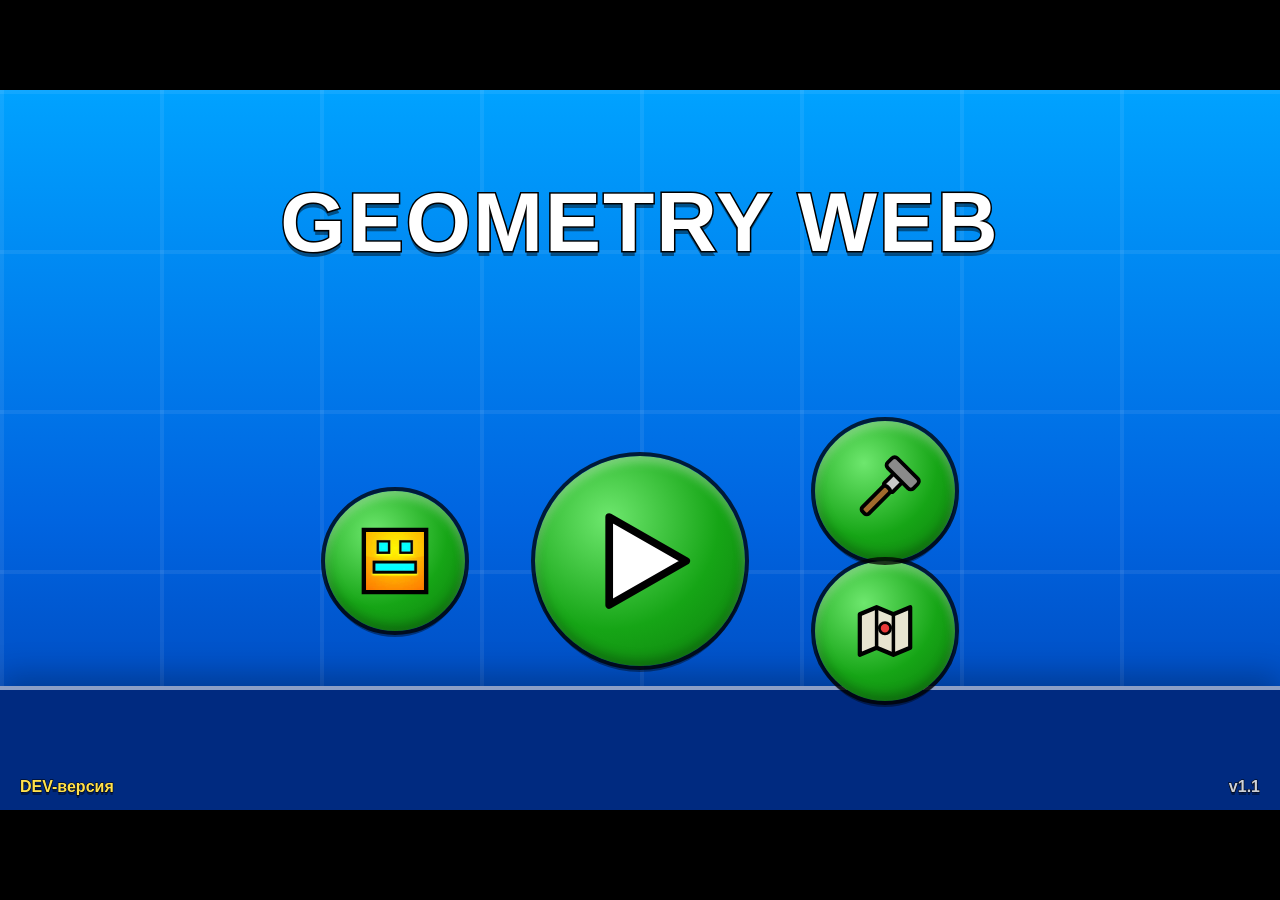
==== dev.html @ 8a106021 "Geometry Web v1.5 — GD-клон на HTML5 Canvas Игра (index.html) и редактор уровней (dev.html): куб/кор" ====
<!DOCTYPE html>
<html lang="ru">
<head>
<meta charset="UTF-8">
<meta name="viewport" content="width=device-width, initial-scale=1.0, maximum-scale=1.0, user-scalable=no, viewport-fit=cover">
<meta name="theme-color" content="#0a1e64">
<meta name="apple-mobile-web-app-capable" content="yes">
<meta name="mobile-web-app-capable" content="yes">
<meta name="apple-mobile-web-app-status-bar-style" content="black-translucent">
<title>Geometry Web — DEV</title>
<link rel="stylesheet" href="css/style.css">
</head>
<body>
<div id="app">
  <div id="stage">
    <canvas id="game-canvas" width="1280" height="720"></canvas>

    <!-- ======= LOBBY ======= -->
    <div class="screen active" id="screen-lobby">
      <div class="menu-bg"></div>
      <div id="lobby-title" class="gd-title">GEOMETRY WEB</div>
      <div id="lobby-buttons">
        <button class="round-btn mid" id="btn-garage" title="Кубики">
          <canvas id="garage-btn-icon" width="76" height="76"></canvas>
        </button>
        <button class="round-btn big" id="btn-play" title="Играть">
          <svg width="110" height="110" viewBox="0 0 100 100">
            <polygon points="22,10 92,50 22,90" fill="#fff" stroke="#000" stroke-width="7" stroke-linejoin="round"/>
          </svg>
        </button>
        <span id="lobby-right-slot">
          <button class="round-btn mid" id="btn-editor" title="Редактор">
            <svg width="76" height="76" viewBox="0 0 100 100">
              <g transform="rotate(45 50 50)">
                <rect x="42" y="12" width="16" height="34" rx="3" fill="#c9c9c9" stroke="#000" stroke-width="5"/>
                <rect x="26" y="8" width="48" height="18" rx="5" fill="#8a8a8a" stroke="#000" stroke-width="5"/>
                <rect x="44" y="44" width="12" height="46" rx="4" fill="#a06a2c" stroke="#000" stroke-width="5"/>
              </g>
            </svg>
          </button>
          <button class="round-btn mid" id="btn-map" title="Карта прохождений">
            <svg width="70" height="70" viewBox="0 0 100 100">
              <path d="M14 26 L38 16 L62 26 L86 16 L86 74 L62 84 L38 74 L14 84 Z" fill="#e8e4d0" stroke="#000" stroke-width="6" stroke-linejoin="round"/>
              <path d="M38 16 L38 74 M62 26 L62 84" stroke="#000" stroke-width="5"/>
              <circle cx="50" cy="46" r="8" fill="#e83a3a" stroke="#000" stroke-width="4"/>
            </svg>
          </button>
        </span>
      </div>
      <div id="lobby-version" class="gd-text">v1.1</div>
      <div id="lobby-devtag" class="gd-text">DEV-версия</div>

    </div>


    <!-- ======= MAP (карта прохождений) ======= -->
    <div class="screen" id="screen-map">
      <div id="map-bg"></div>
      <button class="corner-btn" id="map-back" style="top:16px;left:16px" title="Назад">
        <svg width="40" height="40" viewBox="0 0 100 100"><polygon points="78,12 22,50 78,88" fill="#fff" stroke="#000" stroke-width="8" stroke-linejoin="round"/></svg>
      </button>
      <div class="gd-title" id="map-title">КАРТА</div>
      <svg id="map-path" viewBox="0 0 1280 720" preserveAspectRatio="none">
        <path d="M 150 560 C 260 520, 330 470, 430 470 S 620 540, 700 510 S 870 430, 950 380 S 1080 290, 1130 230"
              fill="none" stroke="rgba(125,232,255,.75)" stroke-width="6" stroke-linecap="round" stroke-dasharray="2 18"/>
      </svg>
      <div id="map-nodes"></div>
    </div>

    <!-- ======= GARAGE (icon select) ======= -->
    <div class="screen" id="screen-garage">
      <div class="menu-bg"></div>
      <button class="corner-btn" id="garage-back" style="top:16px;left:16px" title="Назад">
        <svg width="40" height="40" viewBox="0 0 100 100"><polygon points="78,12 22,50 78,88" fill="#fff" stroke="#000" stroke-width="8" stroke-linejoin="round"/></svg>
      </button>
      <div id="garage-panel">
        <div class="gd-title" style="font-size:44px">ВЫБЕРИ КУБИК</div>
        <canvas id="garage-preview" width="130" height="130"></canvas>
        <div id="icon-grid"></div>
      </div>
    </div>

    <!-- ======= LEVEL SELECT ======= -->
    <div class="screen" id="screen-levels">
      <div class="menu-bg"></div>
      <button class="corner-btn" id="levels-back" style="top:16px;left:16px" title="Назад">
        <svg width="40" height="40" viewBox="0 0 100 100"><polygon points="78,12 22,50 78,88" fill="#fff" stroke="#000" stroke-width="8" stroke-linejoin="round"/></svg>
      </button>
      <button class="arrow-btn" id="lvl-prev">
        <svg width="90" height="110" viewBox="0 0 100 110"><polygon points="85,8 15,55 85,102" fill="#fff" stroke="#000" stroke-width="9" stroke-linejoin="round"/></svg>
      </button>
      <button class="arrow-btn" id="lvl-next">
        <svg width="90" height="110" viewBox="0 0 100 110"><polygon points="15,8 85,55 15,102" fill="#fff" stroke="#000" stroke-width="9" stroke-linejoin="round"/></svg>
      </button>
      <div id="level-card">
        <div id="level-diff">
          <canvas id="level-diff-face" width="64" height="64"></canvas>
          <span id="level-diff-name" class="gd-text"></span>
        </div>
        <button id="btn-info" title="Об уровне">
          <svg viewBox="0 0 100 100"><circle cx="50" cy="50" r="42" fill="none" stroke="#fff" stroke-width="9"/><rect x="43" y="42" width="14" height="34" rx="6" fill="#fff"/><circle cx="50" cy="27" r="8.5" fill="#fff"/></svg>
        </button>
        <div id="level-name" class="gd-title">Level 1</div>
        <div class="progress-row">
          <span class="label gd-text">Обычный режим</span>
          <div class="pbar" id="pbar-normal"><i></i><span>0%</span></div>
        </div>
        <div class="progress-row">
          <span class="label gd-text">Практика</span>
          <div class="pbar" id="pbar-practice"><i></i><span>0%</span></div>
        </div>
        <div id="level-coins"></div>
      </div>
      <div id="level-page-dots"></div>

      <!-- инфо об уровне -->
      <div class="overlay" id="overlay-info">
        <div class="panel">
          <h2 class="gd-title" style="font-size:36px" id="info-title">Уровень</h2>
          <div id="info-rows" class="gd-text"></div>
          <div class="icon-row">
            <button class="icon-btn" id="info-close" title="Закрыть">
              <svg viewBox="0 0 100 100"><path d="M28 28 L72 72 M72 28 L28 72" stroke="#fff" stroke-width="14" stroke-linecap="round"/></svg>
            </button>
          </div>
        </div>
      </div>
    </div>

    <!-- ======= GAME HUD ======= -->
    <div class="screen" id="screen-game">
      <div id="hud-progress"><i></i></div>
      <div id="hud-percent" class="gd-text">0%</div>
      <div id="hud-practice-tag" class="gd-text">ПРАКТИКА</div>
      <button id="hud-pause" title="Пауза"><i></i><i></i></button>
      <div id="hud-practice-btns">
        <button id="btn-checkpoint">+<br>чекпоинт</button>
        <button id="btn-delcheck">−<br>удалить</button>
      </div>

      <!-- pause -->
      <div class="overlay" id="overlay-pause">
        <div class="panel">
          <h2 class="gd-title">ПАУЗА</h2>
          <div class="icon-row">
            <button class="icon-btn" id="pause-restart" title="Начать заново">
              <svg viewBox="0 0 100 100"><path d="M76 42 A30 30 0 1 0 78 60" fill="none" stroke="#fff" stroke-width="11" stroke-linecap="round"/><polygon points="86,22 90,50 62,42" fill="#fff"/></svg>
            </button>
            <button class="icon-btn big" id="pause-resume" title="Продолжить">
              <svg viewBox="0 0 100 100"><polygon points="34,20 82,50 34,80" fill="#fff" stroke="#fff" stroke-width="6" stroke-linejoin="round"/></svg>
            </button>
            <button class="icon-btn toggle" id="pause-practice" title="Режим практики (вкл/выкл)">
              <svg viewBox="0 0 100 100"><rect x="30" y="30" width="40" height="40" fill="#3cff6e" stroke="#fff" stroke-width="8" transform="rotate(45 50 50)"/></svg>
            </button>
            <button class="icon-btn red" id="pause-exit" title="Выйти из уровня">
              <svg viewBox="0 0 100 100"><path d="M28 28 L72 72 M72 28 L28 72" stroke="#fff" stroke-width="14" stroke-linecap="round"/></svg>
            </button>
          </div>
          <div id="pause-practice-hint" class="gd-text">Ромб — практика: Z — чекпоинт, X — удалить</div>
        </div>
      </div>

      <!-- level complete -->
      <div class="overlay" id="overlay-complete">
        <div class="panel">
          <h2 class="gd-title" id="complete-title">УРОВЕНЬ ПРОЙДЕН!</h2>
          <div id="complete-stats" class="gd-text"></div>
          <div id="complete-coins"></div>
          <div class="icon-row">
            <button class="icon-btn" id="complete-replay" title="Ещё раз">
              <svg viewBox="0 0 100 100"><path d="M76 42 A30 30 0 1 0 78 60" fill="none" stroke="#fff" stroke-width="11" stroke-linecap="round"/><polygon points="86,22 90,50 62,42" fill="#fff"/></svg>
            </button>
            <button class="icon-btn red" id="complete-exit" title="Выход">
              <svg viewBox="0 0 100 100"><path d="M28 28 L72 72 M72 28 L28 72" stroke="#fff" stroke-width="14" stroke-linecap="round"/></svg>
            </button>
          </div>
        </div>
      </div>
    </div>

    <!-- ======= EDITOR ======= -->
    <div class="screen" id="screen-editor">
      <canvas id="editor-canvas" width="1280" height="720"></canvas>

      <div id="editor-topbar">
        <button class="ed-btn red" id="ed-back">← Выход</button>
        <input type="text" id="ed-name" placeholder="Название уровня" value="Мой уровень">
        <span id="ed-bgcolor-wrap" class="gd-text" style="font-size:13px">Фон:
          <input type="color" id="ed-bgcolor" value="#287dff">
        </span>
        <button class="ed-btn blue" id="ed-music">♫ Музыка</button>
        <span id="ed-music-name">нет музыки</span>
        <input type="file" id="ed-music-file" accept="audio/*" style="display:none">
        <span style="flex-basis:100%"></span>
        <button class="ed-btn green" id="ed-play">▶ Тест с начала</button>
        <button class="ed-btn" id="ed-save">Сохранить</button>
        <button class="ed-btn orange" id="ed-export">⤓ Экспорт</button>
        <button class="ed-btn" id="ed-import">Импорт</button>
        <input type="file" id="ed-import-file" accept=".json,.gwlevel" style="display:none">
        <button class="ed-btn red" id="ed-clear">Очистить</button>
      </div>

      <!-- левая стопка: отмена/повтор/копировать/вставить -->
      <div id="ed-stack">
        <button class="stack-btn" id="ed-undo" title="Отменить (Ctrl+Z)">
          <svg viewBox="0 0 100 100"><path d="M38 26 L16 48 L38 70" fill="none" stroke="#fff" stroke-width="11" stroke-linecap="round" stroke-linejoin="round"/><path d="M16 48 H62 A22 22 0 0 1 62 92 H50" fill="none" stroke="#fff" stroke-width="11" stroke-linecap="round"/></svg>
        </button>
        <button class="stack-btn" id="ed-redo" title="Вернуть (Ctrl+Y)">
          <svg viewBox="0 0 100 100"><path d="M62 26 L84 48 L62 70" fill="none" stroke="#fff" stroke-width="11" stroke-linecap="round" stroke-linejoin="round"/><path d="M84 48 H38 A22 22 0 0 0 38 92 H50" fill="none" stroke="#fff" stroke-width="11" stroke-linecap="round"/></svg>
        </button>
        <button class="stack-btn" id="ed-copy" title="Копировать (Ctrl+C)">
          <svg viewBox="0 0 100 100"><rect x="18" y="18" width="46" height="56" rx="6" fill="none" stroke="#fff" stroke-width="9"/><rect x="38" y="32" width="46" height="56" rx="6" fill="#2b3242" stroke="#fff" stroke-width="9"/></svg>
        </button>
        <button class="stack-btn" id="ed-paste" title="Вставить (Ctrl+V)">
          <svg viewBox="0 0 100 100"><rect x="24" y="20" width="52" height="66" rx="7" fill="none" stroke="#fff" stroke-width="9"/><rect x="38" y="10" width="24" height="16" rx="4" fill="#fff"/><path d="M36 50 H64 M36 64 H58" stroke="#fff" stroke-width="7" stroke-linecap="round"/></svg>
        </button>
      </div>

      <!-- тест из редактора -->
      <button id="ed-testplay" title="Тест с этого места">
        <svg viewBox="0 0 100 100"><polygon points="30,16 84,50 30,84" fill="#fff" stroke="#000" stroke-width="7" stroke-linejoin="round"/></svg>
      </button>
      <button id="ed-teststop" title="Остановить тест (Esc)">
        <svg viewBox="0 0 100 100"><rect x="24" y="24" width="52" height="52" rx="8" fill="#fff" stroke="#000" stroke-width="7"/></svg>
      </button>

      <!-- полоса быстрой навигации -->
      <div id="ed-slider-wrap">
        <input type="range" id="ed-slider" min="-3" max="300" step="1" value="-3">
      </div>

      <div id="ed-status" class="gd-text"></div>

      <!-- инспектор выбранного -->
      <div id="ed-inspector">
        <b class="gd-text" style="font-size:15px" id="insp-title">Объект</b>
        <span id="insp-pos"></span>
        <div class="insp-row" id="insp-rot-row">
          <span>Поворот:</span>
          <button class="insp-btn" id="insp-rotl" title="Повернуть влево">⟲</button>
          <button class="insp-btn" id="insp-rotr" title="Повернуть вправо">⟳</button>
          <span id="insp-rot-val">0°</span>
        </div>
        <div class="insp-row" id="insp-size-row">
          <span>Размер:</span>
          <button class="insp-btn" id="insp-sizedn">−</button>
          <span id="insp-size-val">1</span>
          <button class="insp-btn" id="insp-sizeup">+</button>
        </div>
        <label class="insp-row" id="insp-group-row">Группа: <input type="number" id="insp-group" min="0" max="99" value="0"></label>
        <label class="insp-row" id="insp-color-row">Цвет: <input type="color" id="insp-color" value="#ff00ff"></label>
        <label class="insp-row" id="insp-dur-row">Переход, сек: <input type="number" id="insp-dur" min="0" max="10" step="0.5" value="1"></label>
        <div id="insp-move-rows">
          <label class="insp-row">Двигать группу: <input type="number" id="insp-target" min="1" max="99" value="1"></label>
          <label class="insp-row">Сдвиг X (блоки): <input type="number" id="insp-dx" step="1" value="0"></label>
          <label class="insp-row">Сдвиг Y (блоки): <input type="number" id="insp-dy" step="1" value="0"></label>
          <label class="insp-row">Время, сек: <input type="number" id="insp-mdur" min="0" max="10" step="0.5" value="1"></label>
        </div>
        <button class="ed-btn red" id="insp-del">Удалить</button>
      </div>

      <div id="editor-bottombar">
        <div id="ed-mode-tabs">
          <button class="ed-tab on" data-mode="build">Строить</button>
          <button class="ed-tab" data-mode="edit">Двигать</button>
          <button class="ed-tab" data-mode="delete">Удалять</button>
        </div>
        <div id="ed-pal-wrap">
          <div id="ed-pal-tabs"></div>
          <div id="ed-palette"></div>
        </div>
        <div id="ed-hint" class="gd-text"></div>
      </div>
    </div>

    <div id="toast"></div>
    <div id="fader"></div>
  </div>
</div>

<script>window.DEV_MODE = true;</script>
<script src="js/level1-data.js"></script>
<script src="js/levels.js"></script>
<script src="js/map-levels.js"></script>
<script src="js/engine.js"></script>
<script src="js/main.js"></script>
<script src="js/editor.js"></script>
</body>
</html>
---- css/style.css ----
/* ===== Geometry Web — GD-style UI ===== */

* { margin: 0; padding: 0; box-sizing: border-box; user-select: none; -webkit-user-select: none; }

:root {
  --gd-font: 'Arial Black', 'Impact', 'Arial Bold', 'Helvetica Black', Arial, sans-serif;
}

html, body {
  width: 100%; height: 100%;
  background: #000;
  overflow: hidden;
  font-family: var(--gd-font);
  touch-action: manipulation;
  -webkit-tap-highlight-color: transparent;
  -webkit-touch-callout: none;
  /* вырез/чёлка iPhone */
  padding: env(safe-area-inset-top) env(safe-area-inset-right) env(safe-area-inset-bottom) env(safe-area-inset-left);
}

button, input, .icon-slot, .pal-item, #level-card { touch-action: manipulation; }
#game-canvas, #editor-canvas { touch-action: none; }

#app {
  position: fixed; inset: 0;
  display: flex; align-items: center; justify-content: center;
  background: #000;
}

/* 16:9 stage that scales to fit */
#stage {
  position: relative;
  width: 1280px; height: 720px;
  min-width: 1280px; min-height: 720px;
  flex: none; /* флекс-контейнер #app не должен сжимать сцену */
  transform-origin: center center;
  overflow: hidden;
}

canvas { display: block; }

#game-canvas, #editor-canvas { position: absolute; inset: 0; z-index: 1; }
#editor-canvas { cursor: crosshair; }

/* ===== screens ===== */
.screen {
  position: absolute; inset: 0;
  z-index: 5;
  display: none;
}
.screen.active { display: block; }

/* animated menu background */
.menu-bg {
  position: absolute; inset: 0;
  background: linear-gradient(180deg, #00a2ff 0%, #0064e0 60%, #003fb0 100%);
  overflow: hidden;
}
.menu-bg::before {
  content: '';
  position: absolute; inset: -160px;
  background-image:
    linear-gradient(rgba(255,255,255,.07) 4px, transparent 4px),
    linear-gradient(90deg, rgba(255,255,255,.07) 4px, transparent 4px);
  background-size: 160px 160px;
  animation: bgscroll 14s linear infinite;
}
.menu-bg::after {
  content: '';
  position: absolute; left: 0; right: 0; bottom: 0; height: 120px;
  background: #002a80;
  border-top: 4px solid rgba(255,255,255,.55);
  box-shadow: 0 -10px 30px rgba(0,0,0,.25);
}
@keyframes bgscroll {
  from { transform: translate(0,0); }
  to   { transform: translate(160px,160px); }
}

.menu-bg::before, #lobby-title { will-change: transform; }

/* доступность: меньше движения для чувствительных к анимации */
@media (prefers-reduced-motion: reduce) {
  .menu-bg::before { animation: none; }
  #lobby-title { animation: none; }
  .round-btn, .icon-btn, .corner-btn, .gd-btn, .ed-btn, .stack-btn, .pal-item, .icon-slot { transition: none; }
}

/* ===== GD text =====
   База — обводка тенями (работает во всех браузерах, включая старые Safari);
   где поддерживается paint-order — поверх добавляется настоящий stroke. */
.gd-title {
  font-family: var(--gd-font);
  font-weight: 900;
  color: #fff;
  text-shadow:
    -2px -2px 0 #000, 2px -2px 0 #000, -2px 2px 0 #000, 2px 2px 0 #000,
    -2px 0 0 #000, 2px 0 0 #000, 0 -2px 0 #000, 0 2px 0 #000,
    0 5px 0 rgba(0,0,0,.45);
  letter-spacing: 2px;
}

.gd-text {
  font-family: var(--gd-font);
  font-weight: 900;
  color: #fff;
  text-shadow:
    -1.5px -1.5px 0 #000, 1.5px -1.5px 0 #000, -1.5px 1.5px 0 #000, 1.5px 1.5px 0 #000,
    0 3px 0 rgba(0,0,0,.4);
}

@supports (paint-order: stroke fill) and (-webkit-text-stroke: 1px black) {
  .gd-title {
    -webkit-text-stroke: 3px #000;
    paint-order: stroke fill;
    text-shadow: 0 5px 0 rgba(0,0,0,.45);
  }
  .gd-text {
    -webkit-text-stroke: 1.5px #000;
    paint-order: stroke fill;
    text-shadow: 0 3px 0 rgba(0,0,0,.4);
  }
}

/* ===== lobby ===== */
#lobby-title {
  position: absolute; top: 84px; left: 0; right: 0;
  text-align: center;
  font-size: 84px;
  animation: titlebob 3.2s ease-in-out infinite;
}
@keyframes titlebob {
  0%,100% { transform: translateY(0) rotate(-1deg); }
  50%     { transform: translateY(-12px) rotate(1deg); }
}

#lobby-buttons {
  position: absolute; top: 46%; left: 0; right: 0;
  display: flex; align-items: center; justify-content: center;
  gap: 70px;
}

.round-btn {
  border: none; cursor: pointer;
  border-radius: 50%;
  background: radial-gradient(circle at 35% 30%, #6ee76e, #16a516 55%, #0c7a0c);
  box-shadow: 0 6px 0 rgba(0,0,0,.4), inset 0 -6px 12px rgba(0,0,0,.28), inset 0 6px 10px rgba(255,255,255,.35);
  outline: 4px solid rgba(0,0,0,.75);
  display: flex; align-items: center; justify-content: center;
  transition: transform .08s;
}
.round-btn:hover  { transform: scale(1.07); }
.round-btn:active { transform: scale(.95); }
.round-btn.big    { width: 210px; height: 210px; }
.round-btn.mid    { width: 140px; height: 140px; }
.round-btn svg    { display: block; }

/* corner + generic small buttons */
.corner-btn {
  position: absolute;
  border: none; cursor: pointer;
  width: 74px; height: 74px;
  border-radius: 18px;
  background: radial-gradient(circle at 35% 30%, #6ee76e, #16a516 55%, #0c7a0c);
  outline: 3px solid rgba(0,0,0,.75);
  box-shadow: 0 4px 0 rgba(0,0,0,.4), inset 0 -4px 8px rgba(0,0,0,.28), inset 0 4px 8px rgba(255,255,255,.35);
  display: flex; align-items: center; justify-content: center;
  transition: transform .08s;
  z-index: 20;
}
.corner-btn:hover { transform: scale(1.08); }
.corner-btn:active { transform: scale(.94); }

#lobby-version {
  position: absolute; bottom: 14px; right: 20px;
  font-size: 16px; color: rgba(255,255,255,.8);
  -webkit-text-stroke: 1px #000;
}
#lobby-devtag {
  position: absolute; bottom: 14px; left: 20px;
  font-size: 16px; color: #ffe14d;
  -webkit-text-stroke: 1px #000;
}

/* ===== garage (icon select) ===== */
#garage-panel {
  position: absolute; top: 50%; left: 50%;
  transform: translate(-50%,-50%);
  width: 900px;
  padding: 34px 40px 44px;
  background: linear-gradient(180deg, #7a4a1e, #5b3413);
  border: 4px solid #000;
  border-radius: 16px;
  box-shadow: 0 12px 40px rgba(0,0,0,.5), inset 0 0 0 3px rgba(255,255,255,.18);
  text-align: center;
}
#garage-preview {
  width: 130px; height: 130px;
  margin: 18px auto 26px;
  image-rendering: pixelated;
}
#icon-grid {
  display: flex; flex-wrap: wrap; gap: 14px; justify-content: center;
}
.icon-slot {
  width: 84px; height: 84px;
  border-radius: 10px;
  border: 3px solid #000;
  background: rgba(0,0,0,.35);
  box-shadow: inset 0 0 0 2px rgba(255,255,255,.12);
  display: flex; align-items: center; justify-content: center;
  cursor: pointer;
  transition: transform .08s;
}
.icon-slot:hover { transform: scale(1.07); }
.icon-slot.selected {
  background: rgba(120,255,120,.3);
  box-shadow: 0 0 14px #7dff00, inset 0 0 0 2px #b4ff6e;
}
.icon-slot.locked { cursor: default; opacity: .8; }
.icon-slot.locked:hover { transform: none; }
.icon-slot canvas, .icon-slot img { width: 62px; height: 62px; image-rendering: pixelated; }
.icon-slot.locked-icon { position: relative; }
.icon-slot.locked-icon canvas { opacity: .3; filter: grayscale(1); }
.icon-lock {
  position: absolute; inset: 0;
  display: flex; align-items: center; justify-content: center;
  pointer-events: none;
}

/* ===== level select ===== */
#level-card {
  position: absolute; top: 50%; left: 50%;
  transform: translate(-50%,-54%);
  width: 760px;
  padding: 30px 40px 34px;
  background: linear-gradient(180deg, rgba(0,20,70,.88), rgba(0,10,45,.88));
  border: 4px solid #000;
  border-radius: 18px;
  box-shadow: 0 12px 40px rgba(0,0,0,.5), inset 0 0 0 3px rgba(255,255,255,.2);
  text-align: center;
  cursor: pointer;
  transition: transform .1s;
}
#level-card:hover { transform: translate(-50%,-54%) scale(1.02); }
#level-name { font-size: 52px; margin-bottom: 6px; }

#level-diff {
  position: absolute; left: 18px; top: 50%;
  transform: translateY(-50%);
  display: flex; flex-direction: column; align-items: center; gap: 2px;
  width: 84px;
}
#level-diff canvas { width: 62px; height: 62px; filter: drop-shadow(0 3px 0 rgba(0,0,0,.35)); }
#level-diff span { font-size: 12px; text-align: center; line-height: 1.2; }
#level-song { font-size: 18px; color: #9fd0ff; -webkit-text-stroke: 1px #000; margin-bottom: 20px; }

.progress-row { margin: 10px auto; width: 560px; text-align: left; }
.progress-row .label { font-size: 16px; margin-bottom: 4px; display: block; }
.pbar {
  height: 26px; border-radius: 13px;
  background: rgba(0,0,0,.55);
  border: 2px solid #000;
  box-shadow: inset 0 2px 6px rgba(0,0,0,.6);
  overflow: hidden; position: relative;
}
.pbar > i {
  display: block; height: 100%; width: 0%;
  border-radius: 11px;
  transition: width .3s;
}
#pbar-normal > i   { background: linear-gradient(180deg, #7dff5e, #2ec50f); }
#pbar-practice > i { background: linear-gradient(180deg, #6ec8ff, #1583e0); }
.pbar span {
  position: absolute; inset: 0;
  text-align: center; line-height: 24px; font-size: 15px;
  color: #fff; -webkit-text-stroke: 1px #000;
}

#level-coins { margin-top: 16px; display: flex; gap: 14px; justify-content: center; }
.lvl-coin {
  width: 34px; height: 34px; border-radius: 50%;
  border: 3px solid #000;
  background: radial-gradient(circle at 35% 30%, #5a5a5a, #2b2b2b);
  box-shadow: inset 0 2px 4px rgba(255,255,255,.25);
}
.lvl-coin.got { background: radial-gradient(circle at 35% 30%, #ffe97a, #e8a800); box-shadow: 0 0 10px #ffd94d, inset 0 2px 4px rgba(255,255,255,.5); }

.arrow-btn {
  position: absolute; top: 50%;
  transform: translateY(-50%);
  width: 90px; height: 110px;
  border: none; background: transparent; cursor: pointer;
  filter: drop-shadow(0 4px 0 rgba(0,0,0,.4));
  transition: transform .08s;
  z-index: 20;
}
.arrow-btn:hover { transform: translateY(-50%) scale(1.12); }
.arrow-btn:disabled { opacity: .25; cursor: default; }
#lvl-prev { left: 40px; }
#lvl-next { right: 40px; }

#level-page-dots { position: absolute; bottom: 90px; left: 0; right: 0; text-align: center; }
#level-page-dots b {
  display: inline-block; width: 14px; height: 14px; margin: 0 5px;
  border-radius: 50%; background: rgba(255,255,255,.35); border: 2px solid #000;
}
#level-page-dots b.on { background: #fff; }

/* ===== MAP (карта прохождений) ===== */
#map-bg {
  position: absolute; inset: 0;
  background:
    radial-gradient(ellipse 600px 400px at 75% 20%, rgba(122,31,208,.35), transparent),
    radial-gradient(ellipse 700px 500px at 20% 80%, rgba(18,176,201,.28), transparent),
    linear-gradient(180deg, #0b1035, #1a0f40 55%, #241155);
}
#map-bg::before {
  content: '';
  position: absolute; inset: 0;
  background-image:
    radial-gradient(1.5px 1.5px at 40px 60px, #fff, transparent),
    radial-gradient(1px 1px at 150px 140px, rgba(255,255,255,.8), transparent),
    radial-gradient(2px 2px at 260px 50px, rgba(255,255,255,.9), transparent),
    radial-gradient(1px 1px at 330px 200px, rgba(255,255,255,.6), transparent),
    radial-gradient(1.5px 1.5px at 90px 260px, rgba(255,255,255,.7), transparent),
    radial-gradient(1px 1px at 220px 310px, rgba(255,255,255,.8), transparent);
  background-size: 380px 340px;
  opacity: .8;
}
#map-title {
  position: absolute; top: 26px; left: 0; right: 0;
  text-align: center;
  font-size: 54px;
  z-index: 2;
}
#map-path {
  position: absolute; inset: 0;
  width: 100%; height: 100%;
  z-index: 1;
  filter: drop-shadow(0 0 8px rgba(125,232,255,.6));
}
#map-nodes { position: absolute; inset: 0; z-index: 2; }
.map-node {
  position: absolute;
  width: 96px; height: 96px;
  transform: translate(-50%, -50%);
  border-radius: 50%;
  display: flex; align-items: center; justify-content: center;
  cursor: pointer;
  transition: transform .1s;
}
.map-node:hover { transform: translate(-50%, -50%) scale(1.1); }
.map-node b { font-size: 40px; }
.map-node.open {
  background: radial-gradient(circle at 35% 30%, #6ee76e, #16a516 55%, #0c7a0c);
  outline: 4px solid rgba(0,0,0,.75);
  box-shadow: 0 0 26px rgba(110,231,110,.8), 0 6px 0 rgba(0,0,0,.4), inset 0 5px 8px rgba(255,255,255,.35);
  animation: mapnodepulse 2.2s ease-in-out infinite;
}
@keyframes mapnodepulse {
  0%, 100% { box-shadow: 0 0 18px rgba(110,231,110,.55), 0 6px 0 rgba(0,0,0,.4), inset 0 5px 8px rgba(255,255,255,.35); }
  50%      { box-shadow: 0 0 34px rgba(110,231,110,.95), 0 6px 0 rgba(0,0,0,.4), inset 0 5px 8px rgba(255,255,255,.35); }
}
.map-node.done {
  background: radial-gradient(circle at 35% 30%, #ffe97a, #e8a800 55%, #a87200);
  outline: 4px solid rgba(0,0,0,.75);
  box-shadow: 0 0 22px rgba(255,217,77,.8), 0 6px 0 rgba(0,0,0,.4), inset 0 5px 8px rgba(255,255,255,.4);
}
.map-node.locked {
  width: 74px; height: 74px;
  background: radial-gradient(circle at 35% 30%, #4a5064, #2b3040 60%, #1a1e2c);
  outline: 3px solid rgba(0,0,0,.75);
  box-shadow: 0 4px 0 rgba(0,0,0,.4), inset 0 3px 6px rgba(255,255,255,.12);
  opacity: .85;
}
.map-star {
  position: absolute; top: -14px; right: -8px;
  font-size: 30px;
  color: #ffe14d;
  text-shadow: -2px -2px 0 #000, 2px -2px 0 #000, -2px 2px 0 #000, 2px 2px 0 #000;
}
.map-node-name {
  position: absolute; top: 100px; left: 50%;
  transform: translateX(-50%);
  font-size: 19px;
  white-space: nowrap;
}
.map-node-pct {
  position: absolute; top: 126px; left: 50%;
  transform: translateX(-50%);
  font-size: 14px;
  color: #9fd0ff;
}

/* ===== game HUD ===== */
#screen-game { z-index: 4; pointer-events: none; background: transparent; }
#hud-progress {
  position: absolute; top: 12px; left: 50%; transform: translateX(-50%);
  width: 420px; height: 14px;
  background: rgba(0,0,0,.55);
  border: 2px solid rgba(255,255,255,.85);
  border-radius: 8px; overflow: hidden;
}
#hud-progress > i {
  display: block; height: 100%; width: 0%;
  background: linear-gradient(180deg, #8dff64, #35c414);
}
#hud-percent {
  position: absolute; top: 30px; left: 50%; transform: translateX(-50%);
  font-size: 18px;
}
#hud-pause {
  position: absolute; top: 12px; right: 16px;
  width: 56px; height: 56px;
  border: none; cursor: pointer; pointer-events: auto;
  background: rgba(0,0,0,.35);
  border: 2px solid rgba(255,255,255,.8);
  border-radius: 12px;
  display: flex; align-items: center; justify-content: center;
  gap: 7px;
}
#hud-pause i { display: block; width: 9px; height: 26px; background: #fff; border-radius: 2px; }
#hud-practice-tag {
  position: absolute; top: 12px; left: 16px;
  font-size: 17px; color: #6ec8ff;
  display: none;
}
#hud-practice-btns {
  position: absolute; bottom: 16px; right: 16px;
  display: none; gap: 12px; pointer-events: auto;
}
#hud-practice-btns button {
  width: 72px; height: 72px;
  border: 3px solid #000; border-radius: 14px;
  cursor: pointer;
  font-family: var(--gd-font); font-size: 15px; font-weight: 900;
  color: #fff; -webkit-text-stroke: 1px #000;
  box-shadow: 0 4px 0 rgba(0,0,0,.4);
}
#btn-checkpoint { background: linear-gradient(180deg, #7dff5e, #2ec50f); }
#btn-delcheck  { background: linear-gradient(180deg, #ff7d5e, #c53e0f); }

/* pause overlay */
.overlay {
  position: absolute; inset: 0;
  z-index: 30;
  display: none;
  align-items: center; justify-content: center;
  background: rgba(0,0,20,.55);
  pointer-events: auto;
}
.overlay.active { display: flex; }
.panel {
  min-width: 480px;
  padding: 34px 50px 40px;
  background: linear-gradient(180deg, rgba(10,30,80,.95), rgba(4,14,45,.95));
  border: 4px solid #000; border-radius: 18px;
  box-shadow: 0 14px 50px rgba(0,0,0,.6), inset 0 0 0 3px rgba(255,255,255,.2);
  text-align: center;
}
.panel h2 { font-size: 44px; margin-bottom: 24px; }
.panel .btn-row { display: flex; gap: 18px; justify-content: center; flex-wrap: wrap; }

.gd-btn {
  border: 3px solid #000; border-radius: 12px;
  padding: 14px 28px;
  cursor: pointer;
  font-family: var(--gd-font); font-size: 20px; font-weight: 900;
  color: #fff; -webkit-text-stroke: 1px #000;
  background: linear-gradient(180deg, #6ee76e, #16a516);
  box-shadow: 0 5px 0 rgba(0,0,0,.4), inset 0 3px 6px rgba(255,255,255,.35);
  transition: transform .08s;
}
.gd-btn:hover { transform: scale(1.06); }
.gd-btn:active { transform: scale(.95); }
.gd-btn.blue   { background: linear-gradient(180deg, #5ec1ff, #1478d8); }
.gd-btn.red    { background: linear-gradient(180deg, #ff7d6e, #d8341c); }
.gd-btn.orange { background: linear-gradient(180deg, #ffc95e, #e08414); }
.gd-btn.gray   { background: linear-gradient(180deg, #9aa2ad, #59616c); }

#pause-practice-hint { font-size: 14px; color: #9fd0ff; margin-top: 18px; -webkit-text-stroke: 1px #000; line-height: 1.6; }

/* ряды круглых кнопок-иконок (пауза, победа, попапы) */
.icon-row {
  display: flex; gap: 22px; justify-content: center; align-items: center;
}
.icon-btn {
  width: 86px; height: 86px;
  border: none; border-radius: 50%;
  cursor: pointer;
  background: radial-gradient(circle at 35% 30%, #6ee76e, #16a516 55%, #0c7a0c);
  outline: 4px solid rgba(0,0,0,.75);
  box-shadow: 0 5px 0 rgba(0,0,0,.4), inset 0 -5px 10px rgba(0,0,0,.28), inset 0 5px 8px rgba(255,255,255,.35);
  display: flex; align-items: center; justify-content: center;
  transition: transform .08s;
}
.icon-btn:hover { transform: scale(1.08); }
.icon-btn:active { transform: scale(.94); }
.icon-btn svg { width: 56%; height: 56%; filter: drop-shadow(0 2px 0 rgba(0,0,0,.5)); }
.icon-btn.big { width: 110px; height: 110px; }
.icon-btn.red { background: radial-gradient(circle at 35% 30%, #ff9a8a, #d8341c 55%, #a01c0c); }
.icon-btn.toggle { opacity: .55; }
.icon-btn.toggle.on {
  opacity: 1;
  box-shadow: 0 0 22px #3cff6e, 0 5px 0 rgba(0,0,0,.4), inset 0 -5px 10px rgba(0,0,0,.28), inset 0 5px 8px rgba(255,255,255,.35);
}

/* инфо об уровне */
#btn-info {
  position: absolute; top: 14px; right: 14px;
  width: 46px; height: 46px;
  border: none; border-radius: 50%;
  cursor: pointer;
  background: radial-gradient(circle at 35% 30%, #5ec1ff, #1478d8 60%, #0a55a8);
  outline: 3px solid rgba(0,0,0,.75);
  box-shadow: 0 3px 0 rgba(0,0,0,.4), inset 0 3px 6px rgba(255,255,255,.35);
  display: flex; align-items: center; justify-content: center;
  transition: transform .08s;
  z-index: 5;
}
#btn-info:hover { transform: scale(1.12); }
#btn-info svg { width: 60%; height: 60%; }
#info-rows { margin-bottom: 24px; }
.info-row {
  display: flex; justify-content: space-between; gap: 40px;
  font-size: 19px;
  padding: 7px 4px;
  border-bottom: 2px solid rgba(255,255,255,.12);
}
.info-row b { color: #ffe14d; }

/* complete stats */
#complete-stats { font-size: 20px; line-height: 1.9; margin-bottom: 22px; }
#complete-coins { display: flex; gap: 12px; justify-content: center; margin-bottom: 24px; }

/* ===== EDITOR ===== */
#screen-editor { background: #12151c; }

#editor-topbar {
  position: absolute; top: 0; left: 0; right: 0;
  background: linear-gradient(180deg, #2b3242, #1c2230);
  border-bottom: 3px solid #000;
  display: flex; align-items: center; gap: 8px;
  flex-wrap: wrap; row-gap: 6px;
  padding: 8px 12px;
  z-index: 25;
}
#editor-topbar input[type="text"] {
  font-family: var(--gd-font);
  font-size: 15px; font-weight: 900;
  padding: 8px 10px;
  width: 170px;
  border: 2px solid #000; border-radius: 8px;
  background: rgba(0,0,0,.4); color: #fff;
  outline: none;
}
.ed-btn {
  border: 2px solid #000; border-radius: 8px;
  padding: 8px 10px;
  cursor: pointer;
  font-family: var(--gd-font); font-size: 13px; font-weight: 900;
  color: #fff; -webkit-text-stroke: .6px #000;
  background: linear-gradient(180deg, #4d5a75, #333d52);
  box-shadow: 0 3px 0 rgba(0,0,0,.4);
  transition: transform .07s;
  white-space: nowrap;
}
.ed-btn:hover { transform: scale(1.05); }
.ed-btn:active { transform: scale(.94); }
.ed-btn.green  { background: linear-gradient(180deg, #4fce4f, #148a14); }
.ed-btn.blue   { background: linear-gradient(180deg, #4aa9e8, #1467b8); }
.ed-btn.orange { background: linear-gradient(180deg, #f0a83c, #c06e10); }
.ed-btn.red    { background: linear-gradient(180deg, #e86a4a, #b83314); }
.ed-btn.active-tool { outline: 3px solid #7dff00; }

#ed-bgcolor-wrap { display: flex; align-items: center; gap: 6px; color: #cfe0ff; font-size: 13px; }
#ed-bgcolor { width: 40px; height: 34px; border: 2px solid #000; border-radius: 6px; background: none; cursor: pointer; padding: 0; }

#ed-music-name { font-size: 12px; color: #9fd0ff; max-width: 90px; overflow: hidden; text-overflow: ellipsis; white-space: nowrap; }

/* bottom palette */
#editor-bottombar {
  position: absolute; left: 0; right: 0; bottom: 0; height: 148px;
  background: linear-gradient(180deg, #2b3242, #1c2230);
  border-top: 3px solid #000;
  display: flex; align-items: stretch;
  z-index: 25;
}
#ed-mode-tabs {
  display: flex; flex-direction: column; justify-content: center; gap: 6px;
  padding: 8px 10px;
  border-right: 3px solid #000;
}
.ed-tab {
  border: 2px solid #000; border-radius: 8px;
  padding: 8px 16px; cursor: pointer;
  font-family: var(--gd-font); font-size: 14px; font-weight: 900;
  color: #fff; -webkit-text-stroke: .6px #000;
  background: linear-gradient(180deg, #4d5a75, #333d52);
}
.ed-tab.on { background: linear-gradient(180deg, #4fce4f, #148a14); outline: 2px solid #aef78e; }

#ed-pal-wrap {
  flex: 1;
  display: flex; flex-direction: column;
  min-width: 0;
}
#ed-pal-tabs {
  display: flex; gap: 6px;
  padding: 6px 14px 0;
}
.pal-tab {
  border: 2px solid #000; border-radius: 7px 7px 0 0;
  border-bottom: none;
  padding: 5px 14px; cursor: pointer;
  font-family: var(--gd-font); font-size: 12px; font-weight: 900;
  color: #cfe0ff; -webkit-text-stroke: .5px #000;
  background: rgba(0,0,0,.35);
}
.pal-tab.on { background: linear-gradient(180deg, #4fce4f, #148a14); color: #fff; }
#ed-palette {
  flex: 1;
  display: flex; align-items: center; gap: 10px;
  padding: 4px 14px 8px;
  overflow-x: auto;
  min-width: 0;
}
.pal-item {
  width: 82px; height: 88px;
  border: 3px solid #000; border-radius: 10px;
  background: rgba(0,0,0,.35);
  cursor: pointer;
  display: flex; flex-direction: column; align-items: center; justify-content: center;
  gap: 4px;
  flex-shrink: 0;
  transition: transform .07s;
}
.pal-item:hover { transform: scale(1.06); }
.pal-item.on { background: rgba(120,255,120,.25); outline: 3px solid #7dff00; }
.pal-item canvas { width: 46px; height: 46px; }
.pal-item span { font-size: 10px; color: #cfe0ff; -webkit-text-stroke: .5px #000; text-align: center; line-height: 1.2; }

#ed-hint {
  flex: 1;
  display: none;
  align-items: center;
  padding: 0 30px;
  font-size: 15px;
  color: #cfe0ff;
  line-height: 1.6;
}

/* инспектор — плавающая панель справа */
#ed-inspector {
  position: absolute;
  right: 12px; bottom: 196px;
  width: 230px;
  max-height: 380px;
  overflow-y: auto;
  padding: 12px 14px;
  background: linear-gradient(180deg, rgba(43,50,66,.97), rgba(28,34,48,.97));
  border: 3px solid #000; border-radius: 12px;
  box-shadow: 0 8px 26px rgba(0,0,0,.5);
  display: none;
  flex-direction: column; gap: 8px;
  color: #cfe0ff; font-size: 13px;
  z-index: 26;
}
#ed-inspector.show { display: flex; }
.insp-row { display: flex; align-items: center; gap: 8px; flex-wrap: wrap; }
.insp-btn {
  width: 34px; height: 30px;
  border: 2px solid #000; border-radius: 6px;
  cursor: pointer;
  font-family: var(--gd-font); font-size: 15px; font-weight: 900;
  color: #fff;
  background: linear-gradient(180deg, #4d5a75, #333d52);
}
.insp-btn:hover { background: linear-gradient(180deg, #5d6c8c, #414d68); }
#ed-inspector input[type="color"] { width: 44px; height: 30px; border: 2px solid #000; border-radius: 6px; background: none; padding: 0; cursor: pointer; }
#ed-inspector input[type="number"] {
  width: 64px; font-family: var(--gd-font); font-weight: 900;
  padding: 4px 8px; border: 2px solid #000; border-radius: 6px;
  background: rgba(0,0,0,.4); color: #fff; outline: none;
}
#insp-move-rows { display: none; flex-direction: column; gap: 8px; }

/* левая стопка: undo/redo/copy/paste */
#ed-stack {
  position: absolute; left: 10px; top: 126px;
  display: flex; flex-direction: column; gap: 8px;
  z-index: 24;
}
.stack-btn {
  width: 46px; height: 46px;
  border: 2px solid #000; border-radius: 10px;
  cursor: pointer;
  background: linear-gradient(180deg, rgba(60,70,92,.92), rgba(40,48,66,.92));
  box-shadow: 0 3px 0 rgba(0,0,0,.4);
  display: flex; align-items: center; justify-content: center;
  transition: transform .07s;
}
.stack-btn:hover { transform: scale(1.1); }
.stack-btn:active { transform: scale(.92); }
.stack-btn:disabled { opacity: .35; cursor: default; transform: none; }
.stack-btn svg { width: 62%; height: 62%; }

/* слайдер навигации по уровню */
#ed-slider-wrap {
  position: absolute; left: 70px; right: 90px; bottom: 156px;
  z-index: 24;
  padding: 4px 8px;
  background: rgba(0,0,0,.35);
  border: 2px solid rgba(0,0,0,.7);
  border-radius: 10px;
}
#ed-slider {
  width: 100%;
  -webkit-appearance: none; appearance: none;
  height: 10px;
  background: linear-gradient(180deg, #1a2030, #2b3242);
  border-radius: 5px;
  outline: none;
  cursor: pointer;
}
#ed-slider::-webkit-slider-thumb {
  -webkit-appearance: none; appearance: none;
  width: 26px; height: 26px;
  border-radius: 50%;
  background: radial-gradient(circle at 35% 30%, #6ee76e, #16a516 60%, #0c7a0c);
  border: 3px solid #000;
  box-shadow: 0 2px 4px rgba(0,0,0,.5);
}

/* тест из редактора */
#ed-testplay, #ed-teststop {
  position: absolute; right: 14px; bottom: 210px;
  width: 74px; height: 74px;
  border: none; border-radius: 50%;
  cursor: pointer;
  background: radial-gradient(circle at 35% 30%, #6ee76e, #16a516 55%, #0c7a0c);
  outline: 4px solid rgba(0,0,0,.75);
  box-shadow: 0 5px 0 rgba(0,0,0,.4), inset 0 5px 8px rgba(255,255,255,.35);
  display: flex; align-items: center; justify-content: center;
  transition: transform .08s;
  z-index: 27;
}
#ed-testplay:hover, #ed-teststop:hover { transform: scale(1.1); }
#ed-testplay svg, #ed-teststop svg { width: 54%; height: 54%; }
#ed-teststop { display: none; background: radial-gradient(circle at 35% 30%, #ff9a8a, #d8341c 55%, #a01c0c); bottom: 20px; }

/* режим теста: прячем интерфейс редактора */
#screen-editor.testing #editor-topbar,
#screen-editor.testing #editor-bottombar,
#screen-editor.testing #ed-stack,
#screen-editor.testing #ed-slider-wrap,
#screen-editor.testing #ed-inspector,
#screen-editor.testing #ed-status,
#screen-editor.testing #ed-testplay { display: none; }
#screen-editor.testing #ed-teststop { display: flex; }

#ed-status {
  position: absolute; top: 118px; left: 70px;
  font-size: 13px; color: rgba(255,255,255,.75);
  -webkit-text-stroke: .5px #000;
  z-index: 24;
  pointer-events: none;
}

/* toast */
#toast {
  position: absolute; top: 76px; left: 50%; transform: translateX(-50%);
  padding: 12px 26px;
  background: rgba(0,0,0,.8);
  border: 2px solid rgba(255,255,255,.7);
  border-radius: 12px;
  color: #fff; font-size: 17px; font-weight: 900;
  -webkit-text-stroke: .8px #000;
  z-index: 60;
  display: none;
  pointer-events: none;
}

/* transition flash */
#fader {
  position: absolute; inset: 0; z-index: 50;
  background: #000; opacity: 0; pointer-events: none;
  transition: opacity .25s;
}
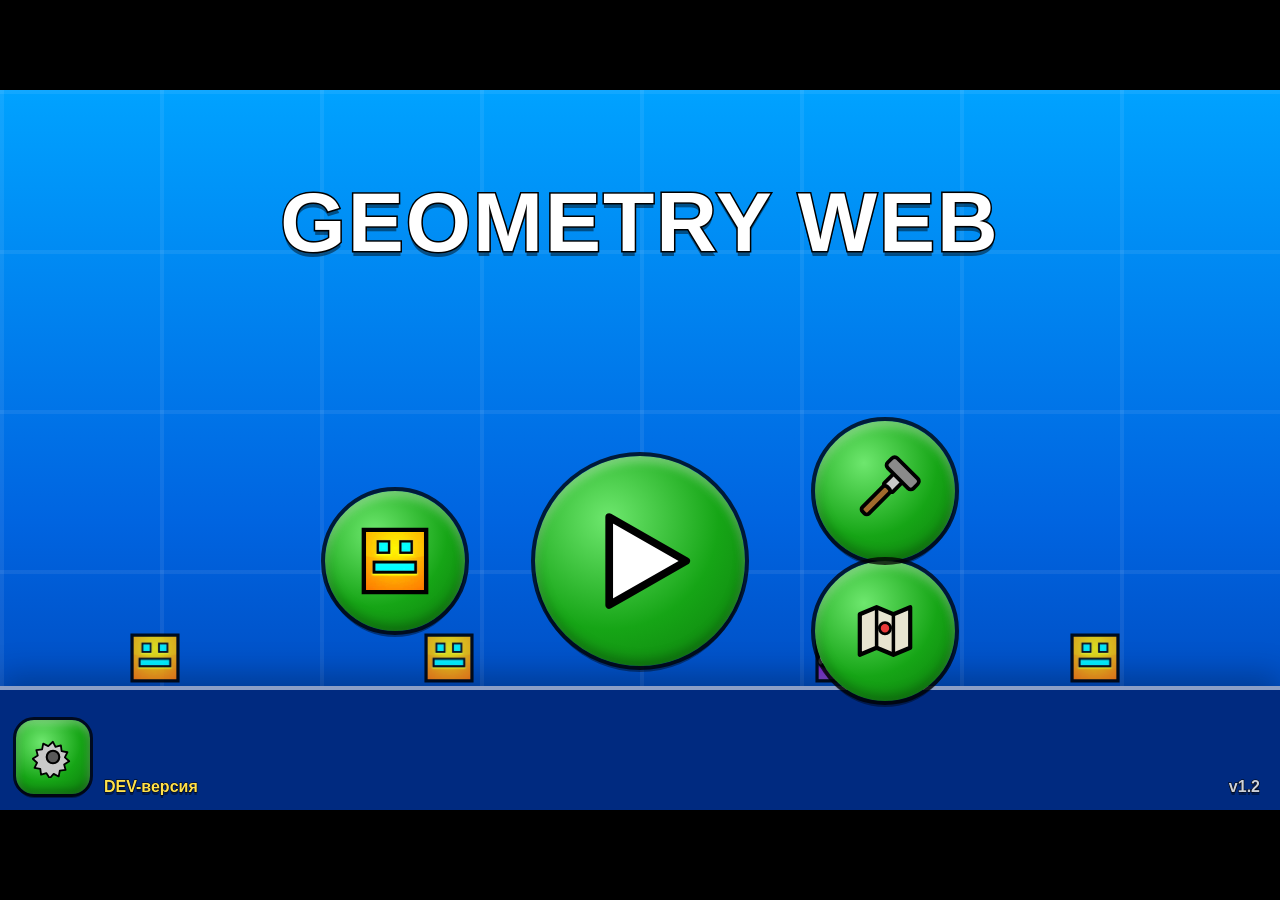
==== commit d81ff3b0: "v1.2: мобильные фиксы, горки, гравитация, финишная стена, настройки, остров на карте - Телефоны: мас" ====
--- a/dev.html
+++ b/dev.html
@@ -47,7 +47,33 @@
           </button>
         </span>
       </div>
-      <div id="lobby-version" class="gd-text">v1.1</div>
+      <div id="lobby-version" class="gd-text">v1.2</div>
+      <button class="corner-btn" id="btn-settings" style="bottom:16px;left:16px;top:auto" title="Настройки">
+        <svg width="42" height="42" viewBox="0 0 100 100">
+          <path d="M50 8 l7 14 15 -4 2 16 16 3 -7 14 12 11 -14 9 4 15 -16 2 -3 16 -14 -7 -11 12 -9 -14 -15 4 -2 -16 -16 -3 7 -14 -12 -11 14 -9 -4 -15 16 -2 3 -16 14 7 z"
+                fill="#c9c9c9" stroke="#000" stroke-width="5" stroke-linejoin="round" transform="scale(.86) translate(8 8)"/>
+          <circle cx="50" cy="50" r="15" fill="#5a5a5a" stroke="#000" stroke-width="5"/>
+        </svg>
+      </button>
+
+      <!-- настройки -->
+      <div class="overlay" id="overlay-settings">
+        <div class="panel">
+          <h2 class="gd-title" style="font-size:36px">НАСТРОЙКИ</h2>
+          <div class="set-row"><span class="gd-text">Музыка</span>
+            <input type="range" id="set-music" min="0" max="1" step="0.05" value="0.5"></div>
+          <div class="set-row"><span class="gd-text">Звуки</span>
+            <input type="range" id="set-sfx" min="0" max="1" step="0.05" value="1"></div>
+          <div class="set-row"><span class="gd-text">Прятать мышь в игре</span>
+            <button class="set-toggle" id="set-cursor"><i></i></button></div>
+          <div class="icon-row" style="margin-top:24px">
+            <button class="icon-btn" id="settings-close" title="Закрыть">
+              <svg viewBox="0 0 100 100"><path d="M22 52 L42 72 L78 30" fill="none" stroke="#fff" stroke-width="13" stroke-linecap="round" stroke-linejoin="round"/></svg>
+            </button>
+          </div>
+        </div>
+      </div>
+
       <div id="lobby-devtag" class="gd-text">DEV-версия</div>
 
     </div>
@@ -60,11 +86,22 @@
         <svg width="40" height="40" viewBox="0 0 100 100"><polygon points="78,12 22,50 78,88" fill="#fff" stroke="#000" stroke-width="8" stroke-linejoin="round"/></svg>
       </button>
       <div class="gd-title" id="map-title">КАРТА</div>
-      <svg id="map-path" viewBox="0 0 1280 720" preserveAspectRatio="none">
-        <path d="M 150 560 C 260 520, 330 470, 430 470 S 620 540, 700 510 S 870 430, 950 380 S 1080 290, 1130 230"
-              fill="none" stroke="rgba(125,232,255,.75)" stroke-width="6" stroke-linecap="round" stroke-dasharray="2 18"/>
-      </svg>
-      <div id="map-nodes"></div>
+      <div id="map-float">
+        <svg id="map-path" viewBox="0 0 1280 720" preserveAspectRatio="none">
+          <!-- летающий остров -->
+          <path d="M 235 428 Q 320 400 420 406 Q 640 378 880 404 Q 990 400 1075 428 L 1020 470 Q 930 505 860 550 Q 775 615 695 650 Q 635 605 555 572 Q 455 532 375 500 Q 295 468 235 428 Z"
+                fill="#6b4a2c" stroke="#000" stroke-width="6" stroke-linejoin="round"/>
+          <path d="M 235 428 Q 320 400 420 406 Q 640 378 880 404 Q 990 400 1075 428 L 1052 448 Q 640 414 258 448 Z"
+                fill="#4fce4f" stroke="#000" stroke-width="5" stroke-linejoin="round"/>
+          <!-- парящие обломки под островом -->
+          <path d="M 360 660 l 56 -18 l 46 20 l -50 28 z" fill="#5a3f26" stroke="#000" stroke-width="4"/>
+          <path d="M 900 688 l 42 -14 l 34 17 l -38 21 z" fill="#5a3f26" stroke="#000" stroke-width="4"/>
+          <!-- тропа между узлами -->
+          <path d="M 320 415 C 380 402, 440 396, 500 398 S 630 403, 690 400 S 810 386, 870 390 S 970 398, 1030 408"
+                fill="none" stroke="rgba(125,232,255,.75)" stroke-width="6" stroke-linecap="round" stroke-dasharray="2 18"/>
+        </svg>
+        <div id="map-nodes"></div>
+      </div>
     </div>
 
     <!-- ======= GARAGE (icon select) ======= -->
@@ -197,6 +234,7 @@
         <button class="ed-btn orange" id="ed-export">⤓ Экспорт</button>
         <button class="ed-btn" id="ed-import">Импорт</button>
         <input type="file" id="ed-import-file" accept=".json,.gwlevel" style="display:none">
+        <button class="ed-btn" id="ed-grid">Сетка: вкл</button>
         <button class="ed-btn red" id="ed-clear">Очистить</button>
       </div>
 
@@ -273,6 +311,7 @@
       </div>
     </div>
 
+    <div id="rotate-hint"><div class="gd-title" style="font-size:34px">ПОВЕРНИ ТЕЛЕФОН</div><div class="gd-text" style="font-size:52px">📱⟳</div></div>
     <div id="toast"></div>
     <div id="fader"></div>
   </div>
--- a/css/style.css
+++ b/css/style.css
@@ -78,6 +78,95 @@
 }
 
 .menu-bg::before, #lobby-title { will-change: transform; }
+
+/* прыгающие кубики на фоне лобби */
+#lobby-cubes { position: absolute; inset: 0; pointer-events: none; z-index: 0; }
+.lobby-cube {
+  position: absolute;
+  bottom: 124px;              /* на линии земли */
+  width: 56px; height: 56px;
+  opacity: .85;
+}
+.lobby-cube.jump { animation: cubejump .75s ease-out; }
+@keyframes cubejump {
+  0%   { transform: translateY(0) rotate(0deg); }
+  45%  { transform: translateY(-105px) rotate(180deg); }
+  100% { transform: translateY(0) rotate(360deg); }
+}
+
+/* подсказка «поверни телефон» */
+#rotate-hint {
+  position: absolute; inset: 0;
+  z-index: 70;
+  display: none;
+  flex-direction: column; align-items: center; justify-content: center; gap: 14px;
+  background: rgba(4,10,40,.92);
+  pointer-events: none;
+}
+#rotate-hint.show { display: flex; }
+
+/* настройки */
+.set-row {
+  display: flex; align-items: center; justify-content: space-between;
+  gap: 26px;
+  margin: 16px 0;
+  font-size: 19px;
+}
+.set-row input[type="range"] {
+  width: 220px;
+  -webkit-appearance: none; appearance: none;
+  height: 10px;
+  background: rgba(0,0,0,.55);
+  border-radius: 5px;
+  outline: none;
+  cursor: pointer;
+}
+.set-row input[type="range"]::-webkit-slider-thumb {
+  -webkit-appearance: none; appearance: none;
+  width: 26px; height: 26px;
+  border-radius: 50%;
+  background: radial-gradient(circle at 35% 30%, #6ee76e, #16a516 60%, #0c7a0c);
+  border: 3px solid #000;
+}
+.set-toggle {
+  width: 74px; height: 36px;
+  border: 3px solid #000; border-radius: 18px;
+  background: rgba(0,0,0,.5);
+  cursor: pointer;
+  position: relative;
+  transition: background .15s;
+}
+.set-toggle i {
+  position: absolute; top: 2px; left: 3px;
+  width: 26px; height: 26px;
+  border-radius: 50%;
+  background: #9aa2ad;
+  border: 2px solid #000;
+  transition: left .15s, background .15s;
+}
+.set-toggle.on { background: rgba(46,197,15,.55); }
+.set-toggle.on i { left: 39px; background: #7dff5e; }
+
+/* прятать курсор во время игры */
+#stage.hide-cursor #game-canvas { cursor: none; }
+
+/* летающий остров на карте */
+#map-float {
+  position: absolute; inset: 0;
+  z-index: 1;
+  animation: islandbob 6s ease-in-out infinite;
+  will-change: transform;
+}
+#map-float #map-nodes { position: absolute; inset: 0; z-index: 2; }
+@keyframes islandbob {
+  0%, 100% { transform: translateY(0); }
+  50%      { transform: translateY(-13px); }
+}
+
+@media (prefers-reduced-motion: reduce) {
+  #map-float { animation: none; }
+  .lobby-cube.jump { animation: none; }
+}
 
 /* доступность: меньше движения для чувствительных к анимации */
 @media (prefers-reduced-motion: reduce) {
@@ -177,7 +266,7 @@
   -webkit-text-stroke: 1px #000;
 }
 #lobby-devtag {
-  position: absolute; bottom: 14px; left: 20px;
+  position: absolute; bottom: 14px; left: 104px; /* правее кнопки настроек */
   font-size: 16px; color: #ffe14d;
   -webkit-text-stroke: 1px #000;
 }
@@ -651,10 +740,10 @@
   line-height: 1.6;
 }
 
-/* инспектор — плавающая панель справа */
+/* инспектор — плавающая панель справа (не наезжает на кнопку теста) */
 #ed-inspector {
   position: absolute;
-  right: 12px; bottom: 196px;
+  right: 102px; bottom: 196px;
   width: 230px;
   max-height: 380px;
   overflow-y: auto;
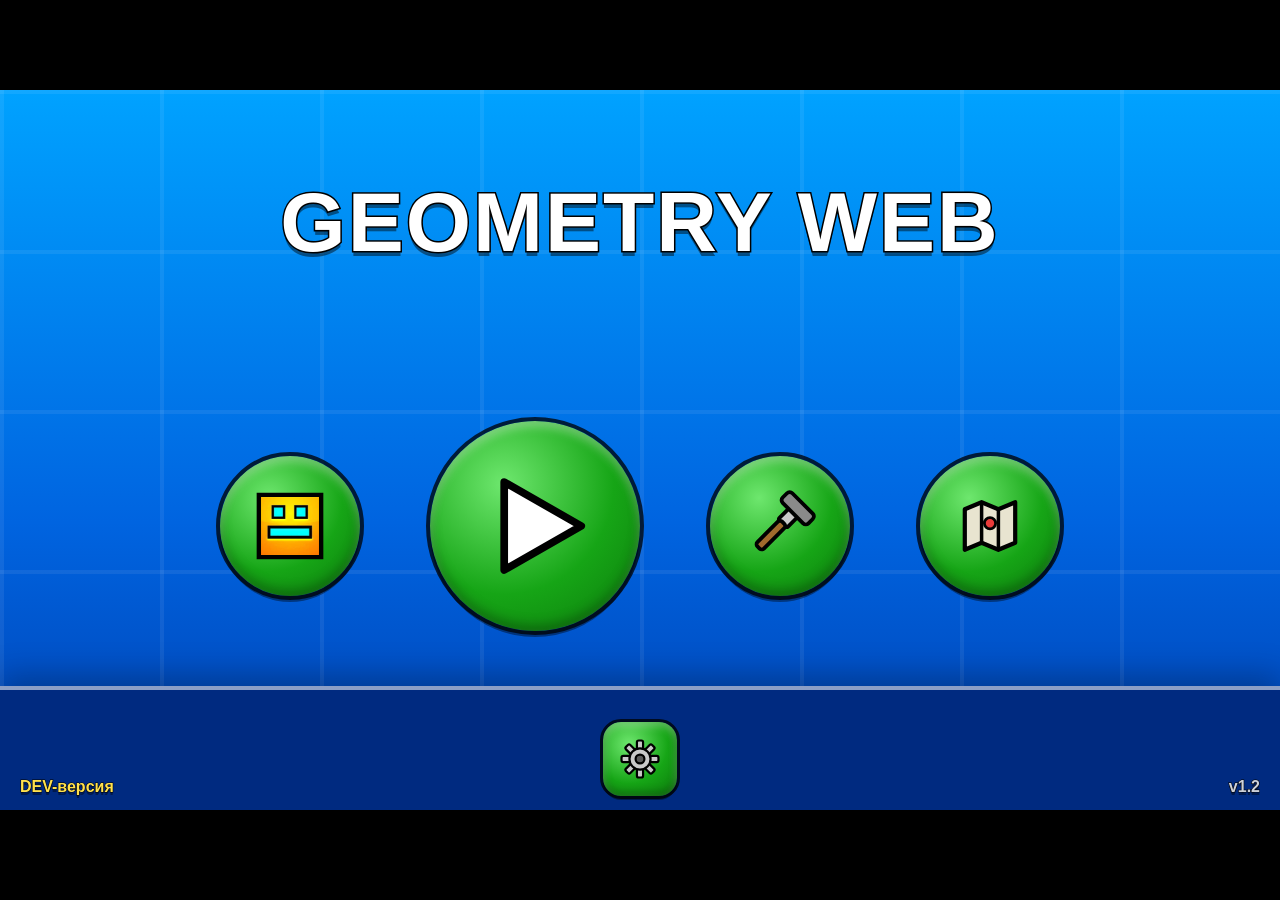
==== commit b11d4d3d: "v1.2.1: правки финиша, волны, лобби и мобильного экрана - Самолётик: прежняя текстура (Г-деталь) с и" ====
--- a/dev.html
+++ b/dev.html
@@ -48,11 +48,16 @@
         </span>
       </div>
       <div id="lobby-version" class="gd-text">v1.2</div>
-      <button class="corner-btn" id="btn-settings" style="bottom:16px;left:16px;top:auto" title="Настройки">
-        <svg width="42" height="42" viewBox="0 0 100 100">
-          <path d="M50 8 l7 14 15 -4 2 16 16 3 -7 14 12 11 -14 9 4 15 -16 2 -3 16 -14 -7 -11 12 -9 -14 -15 4 -2 -16 -16 -3 7 -14 -12 -11 14 -9 -4 -15 16 -2 3 -16 14 7 z"
-                fill="#c9c9c9" stroke="#000" stroke-width="5" stroke-linejoin="round" transform="scale(.86) translate(8 8)"/>
-          <circle cx="50" cy="50" r="15" fill="#5a5a5a" stroke="#000" stroke-width="5"/>
+      <button class="corner-btn" id="btn-settings" style="bottom:14px;top:auto" title="Настройки">
+        <svg width="44" height="44" viewBox="0 0 100 100">
+          <g fill="#c9c9c9" stroke="#000" stroke-width="5">
+            <rect x="43" y="8" width="14" height="84" rx="4"/>
+            <rect x="43" y="8" width="14" height="84" rx="4" transform="rotate(45 50 50)"/>
+            <rect x="43" y="8" width="14" height="84" rx="4" transform="rotate(90 50 50)"/>
+            <rect x="43" y="8" width="14" height="84" rx="4" transform="rotate(135 50 50)"/>
+            <circle cx="50" cy="50" r="24"/>
+            <circle cx="50" cy="50" r="10" fill="#5a5a5a"/>
+          </g>
         </svg>
       </button>
 
--- a/css/style.css
+++ b/css/style.css
@@ -79,11 +79,23 @@
 
 .menu-bg::before, #lobby-title { will-change: transform; }
 
-/* прыгающие кубики на фоне лобби */
-#lobby-cubes { position: absolute; inset: 0; pointer-events: none; z-index: 0; }
+/* кубики на фоне лобби: выезжают слева, едут направо и прыгают */
+#lobby-cubes { position: absolute; inset: 0; pointer-events: none; z-index: 0; overflow: hidden; }
+.lobby-cube-track {
+  position: absolute;
+  left: -70px;
+  bottom: 124px;              /* на линии земли */
+  animation-name: cuberun;
+  animation-timing-function: linear;
+  animation-iteration-count: infinite;
+  will-change: transform;
+}
+@keyframes cuberun {
+  from { transform: translateX(0); }
+  to   { transform: translateX(1900px); }
+}
 .lobby-cube {
-  position: absolute;
-  bottom: 124px;              /* на линии земли */
+  display: block;
   width: 56px; height: 56px;
   opacity: .85;
 }
@@ -166,6 +178,13 @@
 @media (prefers-reduced-motion: reduce) {
   #map-float { animation: none; }
   .lobby-cube.jump { animation: none; }
+  .lobby-cube-track { animation: none; left: 20%; }
+}
+
+/* кнопка настроек — внизу по центру, под кнопкой «Играть» */
+#btn-settings {
+  left: 50%;
+  margin-left: -37px;
 }
 
 /* доступность: меньше движения для чувствительных к анимации */
@@ -228,6 +247,7 @@
   display: flex; align-items: center; justify-content: center;
   gap: 70px;
 }
+#lobby-right-slot { display: flex; align-items: center; gap: 70px; }
 
 .round-btn {
   border: none; cursor: pointer;
@@ -266,7 +286,7 @@
   -webkit-text-stroke: 1px #000;
 }
 #lobby-devtag {
-  position: absolute; bottom: 14px; left: 104px; /* правее кнопки настроек */
+  position: absolute; bottom: 14px; left: 20px;
   font-size: 16px; color: #ffe14d;
   -webkit-text-stroke: 1px #000;
 }
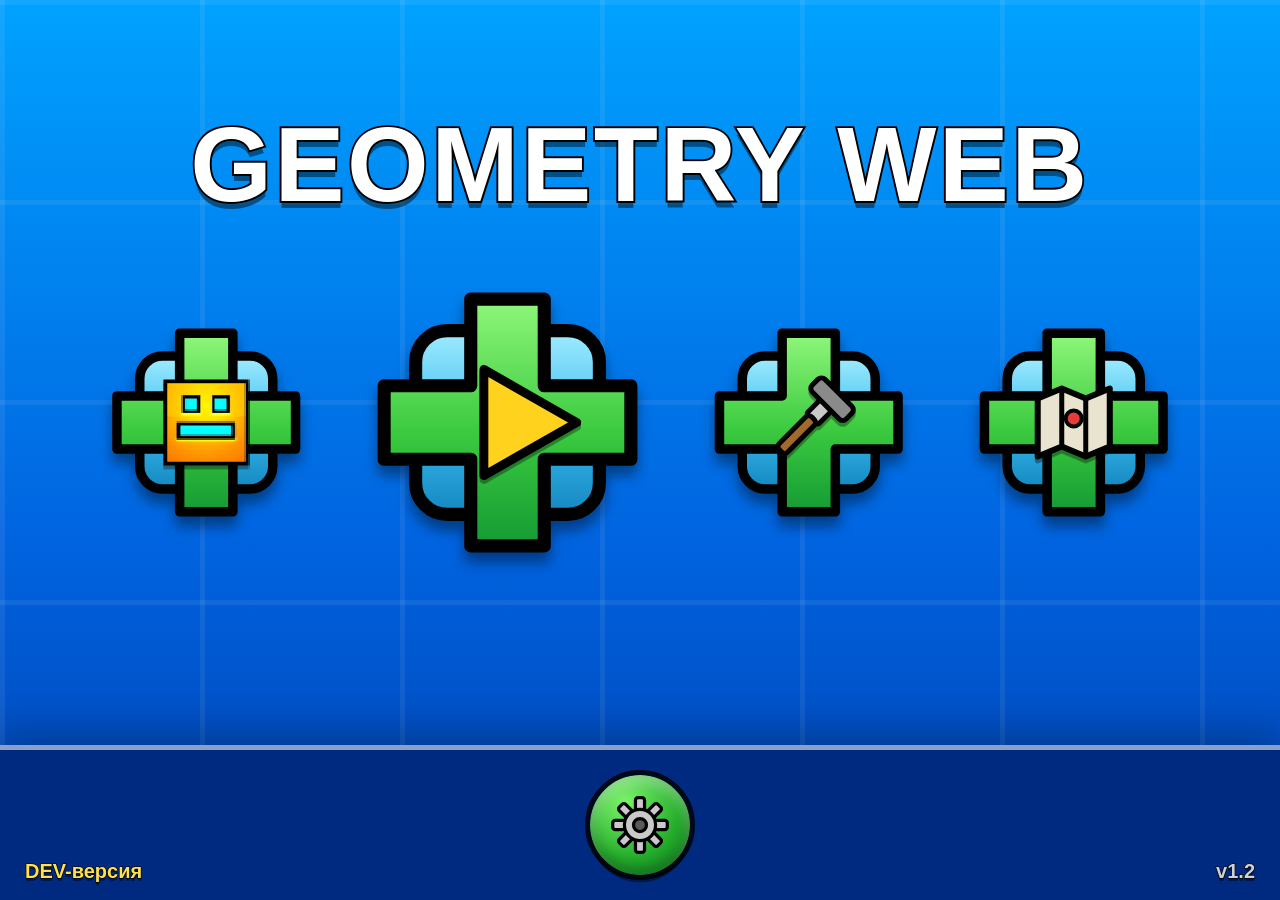
==== commit eea56cbf: "v1.3: новые кубики (cube3/4/5) с условиями открытия, 2-й уровень карты «impulse» (map2), FPS в настр" ====
--- a/dev.html
+++ b/dev.html
@@ -20,36 +20,34 @@
       <div class="menu-bg"></div>
       <div id="lobby-title" class="gd-title">GEOMETRY WEB</div>
       <div id="lobby-buttons">
-        <button class="round-btn mid" id="btn-garage" title="Кубики">
-          <canvas id="garage-btn-icon" width="76" height="76"></canvas>
-        </button>
-        <button class="round-btn big" id="btn-play" title="Играть">
-          <svg width="110" height="110" viewBox="0 0 100 100">
-            <polygon points="22,10 92,50 22,90" fill="#fff" stroke="#000" stroke-width="7" stroke-linejoin="round"/>
+        <button class="gd-cross mid" id="btn-garage" title="Кубики">
+          <canvas id="garage-btn-icon" class="cross-icon" width="76" height="76"></canvas>
+        </button>
+        <button class="gd-cross big" id="btn-play" title="Играть">
+          <svg class="cross-icon" width="118" height="118" viewBox="0 0 100 100">
+            <polygon points="34,14 97,50 34,86" fill="#ffd21e" stroke="#000" stroke-width="6" stroke-linejoin="round"/>
           </svg>
         </button>
-        <span id="lobby-right-slot">
-          <button class="round-btn mid" id="btn-editor" title="Редактор">
-            <svg width="76" height="76" viewBox="0 0 100 100">
-              <g transform="rotate(45 50 50)">
-                <rect x="42" y="12" width="16" height="34" rx="3" fill="#c9c9c9" stroke="#000" stroke-width="5"/>
-                <rect x="26" y="8" width="48" height="18" rx="5" fill="#8a8a8a" stroke="#000" stroke-width="5"/>
-                <rect x="44" y="44" width="12" height="46" rx="4" fill="#a06a2c" stroke="#000" stroke-width="5"/>
-              </g>
-            </svg>
-          </button>
-          <button class="round-btn mid" id="btn-map" title="Карта прохождений">
-            <svg width="70" height="70" viewBox="0 0 100 100">
-              <path d="M14 26 L38 16 L62 26 L86 16 L86 74 L62 84 L38 74 L14 84 Z" fill="#e8e4d0" stroke="#000" stroke-width="6" stroke-linejoin="round"/>
-              <path d="M38 16 L38 74 M62 26 L62 84" stroke="#000" stroke-width="5"/>
-              <circle cx="50" cy="46" r="8" fill="#e83a3a" stroke="#000" stroke-width="4"/>
-            </svg>
-          </button>
-        </span>
+        <button class="gd-cross mid" id="btn-editor" title="Редактор">
+          <svg class="cross-icon" width="82" height="82" viewBox="0 0 100 100">
+            <g transform="rotate(45 50 50)">
+              <rect x="42" y="12" width="16" height="34" rx="3" fill="#c9c9c9" stroke="#000" stroke-width="5"/>
+              <rect x="26" y="8" width="48" height="18" rx="5" fill="#8a8a8a" stroke="#000" stroke-width="5"/>
+              <rect x="44" y="44" width="12" height="46" rx="4" fill="#a06a2c" stroke="#000" stroke-width="5"/>
+            </g>
+          </svg>
+        </button>
+        <button class="gd-cross mid" id="btn-map" title="Карта прохождений">
+          <svg class="cross-icon" width="78" height="78" viewBox="0 0 100 100">
+            <path d="M14 26 L38 16 L62 26 L86 16 L86 74 L62 84 L38 74 L14 84 Z" fill="#e8e4d0" stroke="#000" stroke-width="6" stroke-linejoin="round"/>
+            <path d="M38 16 L38 74 M62 26 L62 84" stroke="#000" stroke-width="5"/>
+            <circle cx="50" cy="46" r="8" fill="#e83a3a" stroke="#000" stroke-width="4"/>
+          </svg>
+        </button>
       </div>
       <div id="lobby-version" class="gd-text">v1.2</div>
-      <button class="corner-btn" id="btn-settings" style="bottom:14px;top:auto" title="Настройки">
-        <svg width="44" height="44" viewBox="0 0 100 100">
+      <button class="gd-round" id="btn-settings" title="Настройки">
+        <svg width="52" height="52" viewBox="0 0 100 100">
           <g fill="#c9c9c9" stroke="#000" stroke-width="5">
             <rect x="43" y="8" width="14" height="84" rx="4"/>
             <rect x="43" y="8" width="14" height="84" rx="4" transform="rotate(45 50 50)"/>
@@ -71,6 +69,8 @@
             <input type="range" id="set-sfx" min="0" max="1" step="0.05" value="1"></div>
           <div class="set-row"><span class="gd-text">Прятать мышь в игре</span>
             <button class="set-toggle" id="set-cursor"><i></i></button></div>
+          <div class="set-row"><span class="gd-text">Показывать FPS</span>
+            <button class="set-toggle" id="set-fps"><i></i></button></div>
           <div class="icon-row" style="margin-top:24px">
             <button class="icon-btn" id="settings-close" title="Закрыть">
               <svg viewBox="0 0 100 100"><path d="M22 52 L42 72 L78 30" fill="none" stroke="#fff" stroke-width="13" stroke-linecap="round" stroke-linejoin="round"/></svg>
--- a/css/style.css
+++ b/css/style.css
@@ -179,12 +179,6 @@
   #map-float { animation: none; }
   .lobby-cube.jump { animation: none; }
   .lobby-cube-track { animation: none; left: 20%; }
-}
-
-/* кнопка настроек — внизу по центру, под кнопкой «Играть» */
-#btn-settings {
-  left: 50%;
-  margin-left: -37px;
 }
 
 /* доступность: меньше движения для чувствительных к анимации */
@@ -243,26 +237,54 @@
 }
 
 #lobby-buttons {
-  position: absolute; top: 46%; left: 0; right: 0;
-  display: flex; align-items: center; justify-content: center;
-  gap: 70px;
-}
-#lobby-right-slot { display: flex; align-items: center; gap: 70px; }
-
-.round-btn {
+  position: absolute; top: 47%; left: 0; right: 0;
+  transform: translateY(-50%);
+  display: flex; align-items: center; justify-content: center;
+  gap: 60px;
+}
+
+/* ===== GD-шные кнопки-«крестики» (как в оригинале) ===== */
+.gd-cross {
+  position: relative;
+  border: none; background: none; cursor: pointer;
+  display: flex; align-items: center; justify-content: center;
+  transition: transform .09s;
+}
+.gd-cross.big { width: 210px; height: 210px; }
+.gd-cross.mid { width: 152px; height: 152px; }
+.gd-cross:hover  { transform: scale(1.06); }
+.gd-cross:active { transform: scale(.94); }
+/* фигура кнопки — один SVG: синий квадрат, а поверх цельный зелёный крест
+   (без полосок по центру); 4 конца креста немного выпирают за квадрат —
+   как в оригинале GD, чётко на любом размере */
+.gd-cross::before {
+  content: ''; position: absolute; inset: 0; z-index: 0;
+  background: url("data:image/svg+xml,<svg xmlns='http://www.w3.org/2000/svg' viewBox='0 0 100 100'><defs><linearGradient id='c' x1='0' y1='0' x2='0' y2='1'><stop offset='0' stop-color='%239fecff'/><stop offset='.55' stop-color='%2337b9ec'/><stop offset='1' stop-color='%231487c0'/></linearGradient><linearGradient id='g' x1='0' y1='0' x2='0' y2='1'><stop offset='0' stop-color='%238ff77a'/><stop offset='.55' stop-color='%233ac93f'/><stop offset='1' stop-color='%23159a34'/></linearGradient></defs><rect x='15' y='15' width='70' height='70' rx='12' fill='url(%23c)' stroke='%23000' stroke-width='5'/><path d='M36 3 H64 V36 H97 V64 H64 V97 H36 V64 H3 V36 H36 Z' fill='url(%23g)' stroke='%23000' stroke-width='5' stroke-linejoin='round'/></svg>") center/contain no-repeat;
+  filter: drop-shadow(0 8px 5px rgba(0,0,0,.4));
+}
+.cross-icon {
+  position: relative; z-index: 2; display: block;
+  filter: drop-shadow(0 3px 0 rgba(0,0,0,.35));
+}
+.gd-cross.mid .cross-icon { width: 80px; height: 80px; }
+#garage-btn-icon.cross-icon { image-rendering: pixelated; }
+
+/* круглая зелёная кнопка (настройки внизу — как в GD) */
+.gd-round {
+  position: absolute; bottom: 20px; left: 50%;
+  transform: translateX(-50%);
+  width: 80px; height: 80px;
   border: none; cursor: pointer;
   border-radius: 50%;
-  background: radial-gradient(circle at 35% 30%, #6ee76e, #16a516 55%, #0c7a0c);
-  box-shadow: 0 6px 0 rgba(0,0,0,.4), inset 0 -6px 12px rgba(0,0,0,.28), inset 0 6px 10px rgba(255,255,255,.35);
-  outline: 4px solid rgba(0,0,0,.75);
+  background: radial-gradient(circle at 35% 28%, #7bf46a, #23ac2a 58%, #0e7a24);
+  outline: 4px solid rgba(0,0,0,.8);
+  box-shadow: 0 6px 0 rgba(0,0,0,.4), inset 0 -5px 10px rgba(0,0,0,.28), inset 0 6px 10px rgba(255,255,255,.4);
   display: flex; align-items: center; justify-content: center;
   transition: transform .08s;
-}
-.round-btn:hover  { transform: scale(1.07); }
-.round-btn:active { transform: scale(.95); }
-.round-btn.big    { width: 210px; height: 210px; }
-.round-btn.mid    { width: 140px; height: 140px; }
-.round-btn svg    { display: block; }
+  z-index: 20;
+}
+.gd-round:hover  { transform: translateX(-50%) scale(1.08); }
+.gd-round:active { transform: translateX(-50%) scale(.93); }
 
 /* corner + generic small buttons */
 .corner-btn {
@@ -352,20 +374,19 @@
   transition: transform .1s;
 }
 #level-card:hover { transform: translate(-50%,-54%) scale(1.02); }
-#level-name { font-size: 52px; margin-bottom: 6px; }
+#level-name { font-size: 54px; margin: 4px 0 26px; padding: 0 90px; }
 
 #level-diff {
-  position: absolute; left: 18px; top: 50%;
-  transform: translateY(-50%);
+  position: absolute; left: 34px; top: 34px;
   display: flex; flex-direction: column; align-items: center; gap: 2px;
   width: 84px;
 }
-#level-diff canvas { width: 62px; height: 62px; filter: drop-shadow(0 3px 0 rgba(0,0,0,.35)); }
-#level-diff span { font-size: 12px; text-align: center; line-height: 1.2; }
+#level-diff canvas { width: 74px; height: 74px; filter: drop-shadow(0 3px 0 rgba(0,0,0,.35)); }
+#level-diff span { font-size: 13px; text-align: center; line-height: 1.2; }
 #level-song { font-size: 18px; color: #9fd0ff; -webkit-text-stroke: 1px #000; margin-bottom: 20px; }
 
-.progress-row { margin: 10px auto; width: 560px; text-align: left; }
-.progress-row .label { font-size: 16px; margin-bottom: 4px; display: block; }
+.progress-row { margin: 14px auto; width: 600px; text-align: center; }
+.progress-row .label { font-size: 20px; margin-bottom: 6px; display: block; }
 .pbar {
   height: 26px; border-radius: 13px;
   background: rgba(0,0,0,.55);
